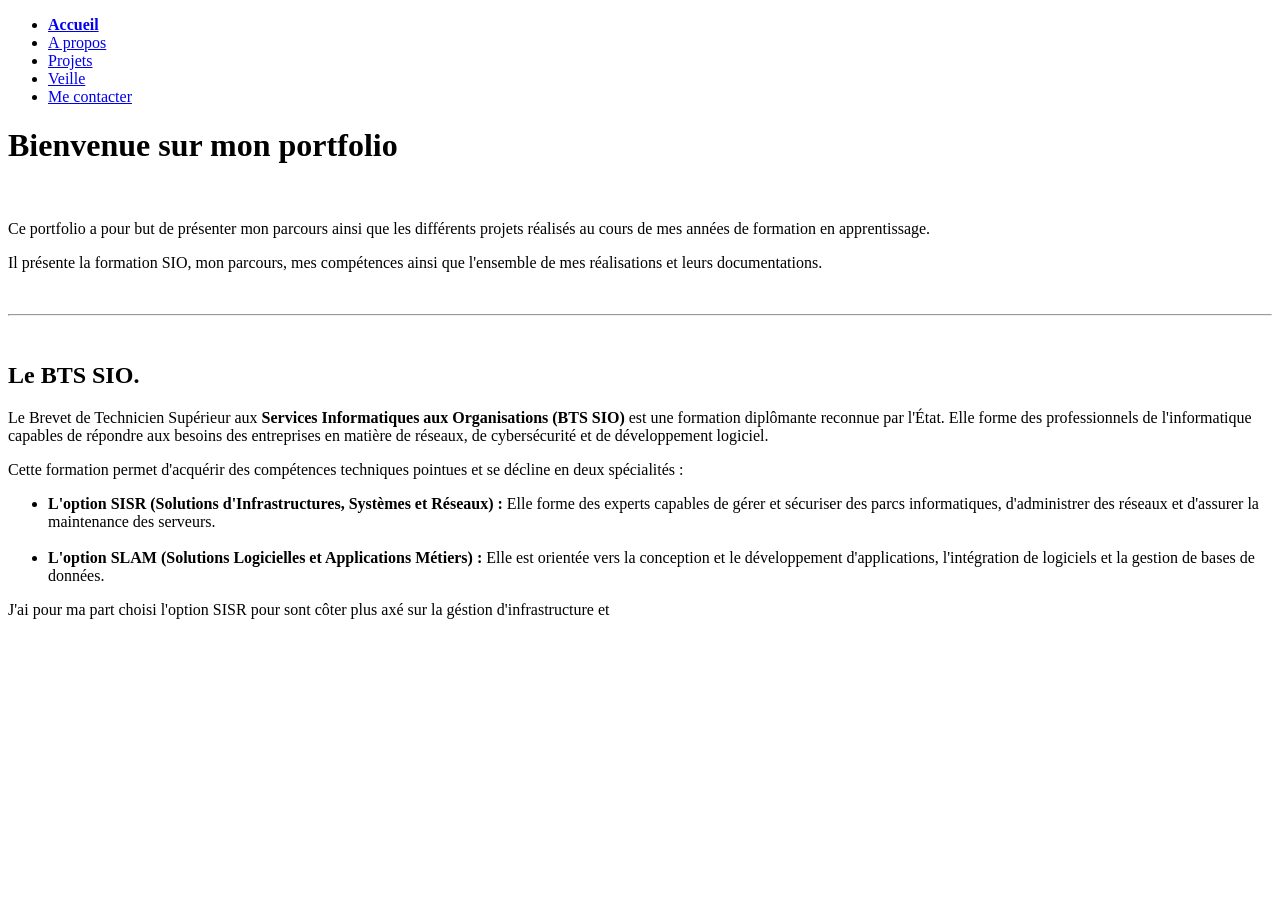
==== index.html @ 63352e20 "temp" ====
<!DOCTYPE html>
<html lang="fr">
<head>
    <meta charset="UTF-8">
    <meta name="viewport" content="width=device-width, initial-scale=1.0">
    <title>Tao Huleu | Portfolio</title>
    <link rel="stylesheet" href="asset/css/normalize.css">
    <link rel="stylesheet" href="asset/css/style.css">
</head>
<body class="page-accueil">

    <header class="main-header">
        <div class="container">
            <nav>
                <ul>
                    <li><a href="index.html"><strong>Accueil</strong></a></li>
                    <li><a href="a-propos.html">A propos</a></li>
                    <li><a href="projet.html">Projets</a></li>
                    <li><a href="veille.html">Veille</a></li>
                    <li class="contact-item"><a href="contact.html">Me contacter</a></li>
                </ul>
            </nav>
        </div>
    </header>

    <main class="container">
        <h1>Bienvenue sur mon portfolio</h1>
        <br>
        <p class="text1">Ce portfolio a pour but de présenter mon parcours ainsi que les différents projets réalisés au cours de mes années de formation en apprentissage.</p>
        <p class="text1">Il présente la formation SIO, mon parcours, mes compétences ainsi que l'ensemble de mes réalisations et leurs documentations.</p>
        
        <br>
        <hr>
        <br>

        <h2>Le BTS SIO.</h2>
        <p>Le Brevet de Technicien Supérieur aux <strong>Services Informatiques aux Organisations (BTS SIO)</strong> est une formation diplômante reconnue par l'État. Elle forme des professionnels de l'informatique capables de répondre aux besoins des entreprises en matière de réseaux, de cybersécurité et de développement logiciel.</p>
        
        <p>Cette formation permet d'acquérir des compétences techniques pointues et se décline en deux spécialités :</p>
        
        <ul>
            <li><strong>L'option SISR (Solutions d'Infrastructures, Systèmes et Réseaux) :</strong> Elle forme des experts capables de gérer et sécuriser des parcs informatiques, d'administrer des réseaux et d'assurer la maintenance des serveurs.</li>
            <br>
            <li><strong>L'option SLAM (Solutions Logicielles et Applications Métiers) :</strong> Elle est orientée vers la conception et le développement d'applications, l'intégration de logiciels et la gestion de bases de données.</li>
        </ul>

        <p>J'ai pour ma part choisi l'option SISR pour sont côter plus axé sur la géstion d'infrastructure et </p>
    </main>

    <div id="footer-placeholder"></div>
    <script src="asset/js/include.js"></script>

</body>
</html>
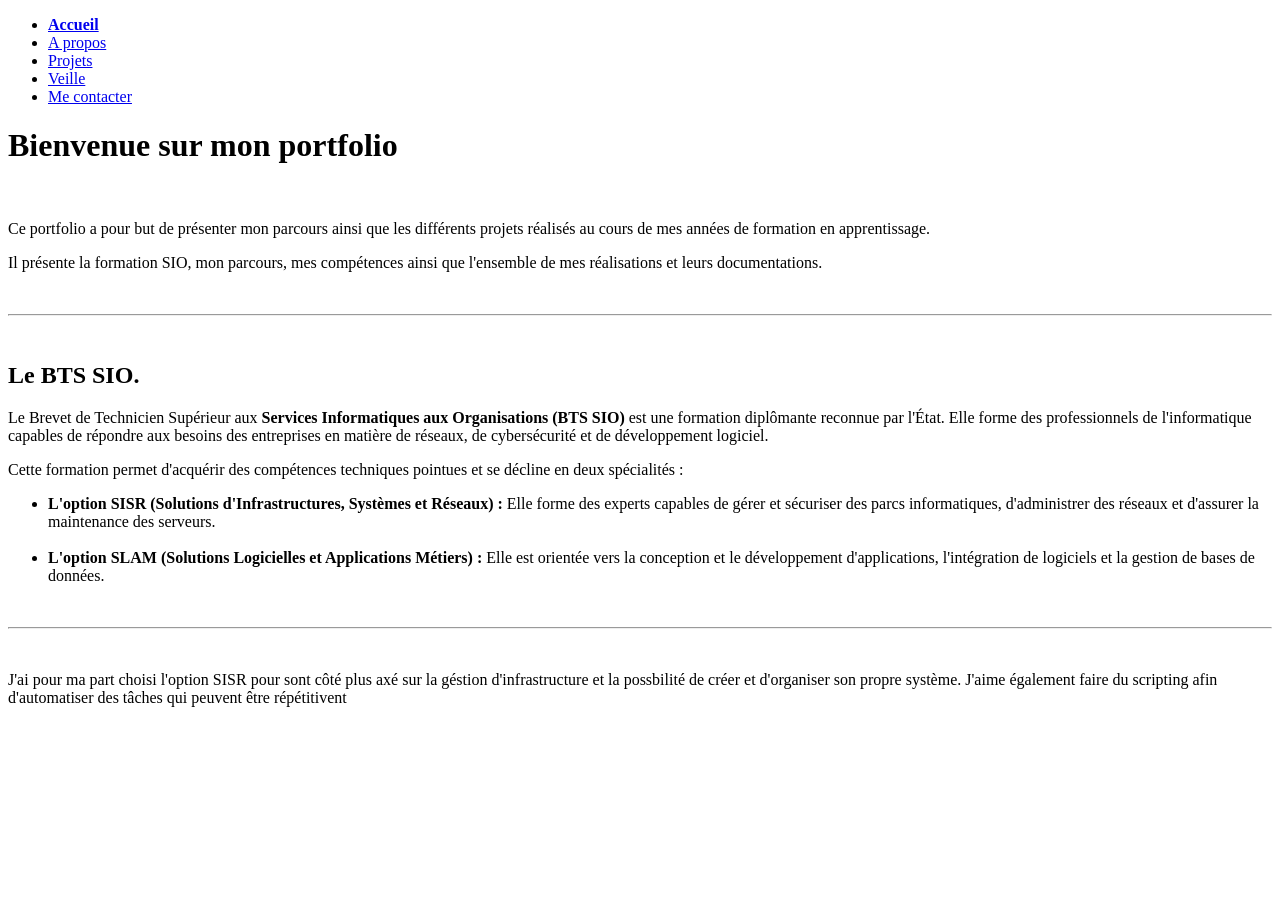
==== commit 1185319e: "update" ====
--- a/index.html
+++ b/index.html
@@ -3,7 +3,7 @@
 <head>
     <meta charset="UTF-8">
     <meta name="viewport" content="width=device-width, initial-scale=1.0">
-    <title>Tao Huleu | Portfolio</title>
+    <title>Tao Helbert | Portfolio</title>
     <link rel="stylesheet" href="asset/css/normalize.css">
     <link rel="stylesheet" href="asset/css/style.css">
 </head>
@@ -44,7 +44,11 @@
             <li><strong>L'option SLAM (Solutions Logicielles et Applications Métiers) :</strong> Elle est orientée vers la conception et le développement d'applications, l'intégration de logiciels et la gestion de bases de données.</li>
         </ul>
 
-        <p>J'ai pour ma part choisi l'option SISR pour sont côter plus axé sur la géstion d'infrastructure et </p>
+        <br>
+        <hr>
+        <br>
+
+        <p>J'ai pour ma part choisi l'option SISR pour sont côté plus axé sur la géstion d'infrastructure et la possbilité de créer et d'organiser son propre système. J'aime également faire du scripting afin d'automatiser des tâches qui peuvent être répétitivent</p>
     </main>
 
     <div id="footer-placeholder"></div>
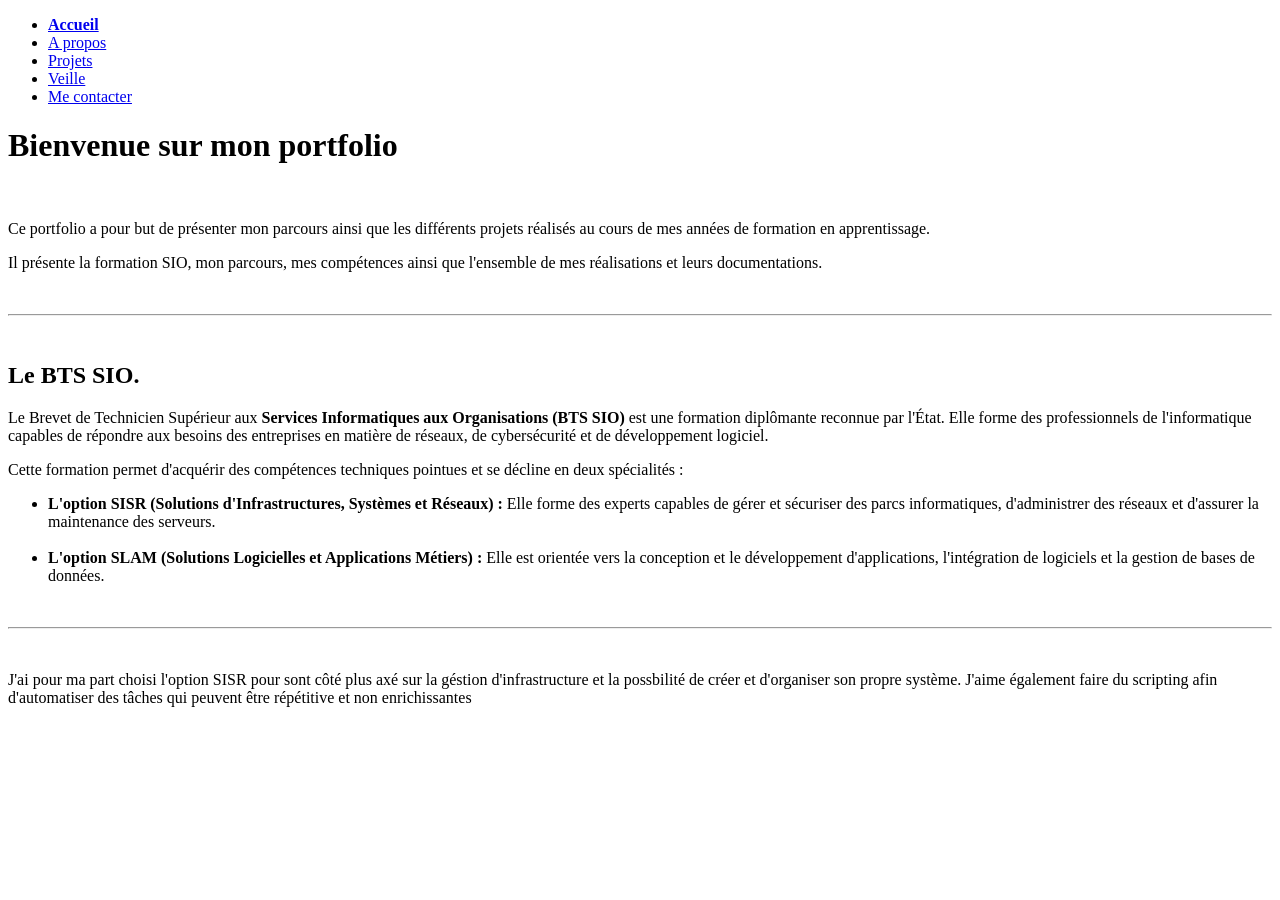
==== commit 79d9f923: "fix readme" ====
--- a/index.html
+++ b/index.html
@@ -48,7 +48,7 @@
         <hr>
         <br>
 
-        <p>J'ai pour ma part choisi l'option SISR pour sont côté plus axé sur la géstion d'infrastructure et la possbilité de créer et d'organiser son propre système. J'aime également faire du scripting afin d'automatiser des tâches qui peuvent être répétitivent</p>
+        <p>J'ai pour ma part choisi l'option SISR pour sont côté plus axé sur la géstion d'infrastructure et la possbilité de créer et d'organiser son propre système. J'aime également faire du scripting afin d'automatiser des tâches qui peuvent être répétitive et non enrichissantes</p>
     </main>
 
     <div id="footer-placeholder"></div>
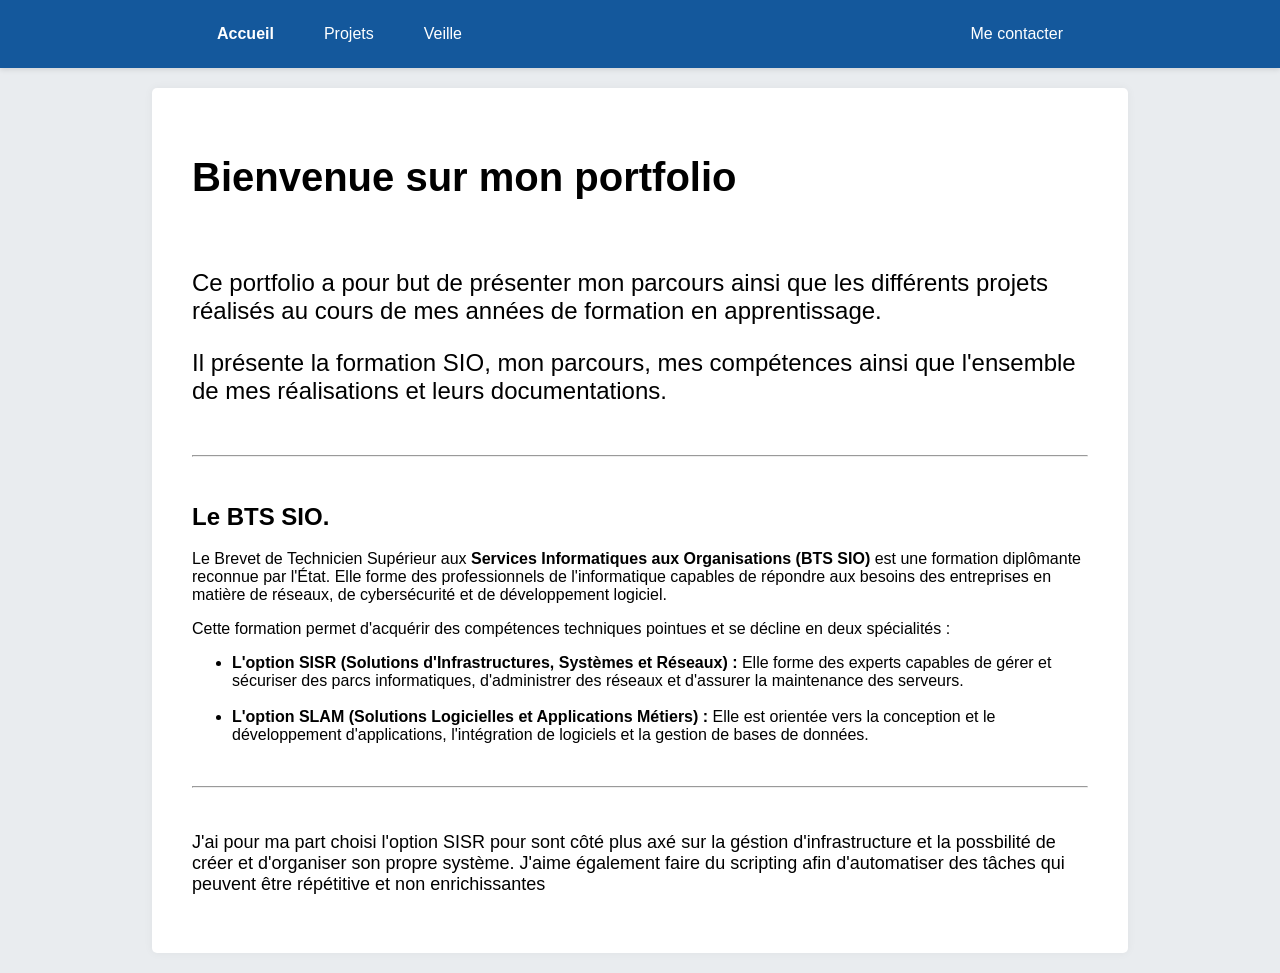
==== commit 069813e2: "Ajout doc GLPI & RustDesk" ====
--- a/index.html
+++ b/index.html
@@ -14,8 +14,8 @@
             <nav>
                 <ul>
                     <li><a href="index.html"><strong>Accueil</strong></a></li>
-                    <li><a href="a-propos.html">A propos</a></li>
-                    <li><a href="projet.html">Projets</a></li>
+<!--                    <li><a href="a-propos.html">A propos</a></li>
+-->                    <li><a href="projet.html">Projets</a></li>
                     <li><a href="veille.html">Veille</a></li>
                     <li class="contact-item"><a href="contact.html">Me contacter</a></li>
                 </ul>
@@ -48,7 +48,7 @@
         <hr>
         <br>
 
-        <p>J'ai pour ma part choisi l'option SISR pour sont côté plus axé sur la géstion d'infrastructure et la possbilité de créer et d'organiser son propre système. J'aime également faire du scripting afin d'automatiser des tâches qui peuvent être répétitive et non enrichissantes</p>
+        <p class="text2">J'ai pour ma part choisi l'option SISR pour sont côté plus axé sur la géstion d'infrastructure et la possbilité de créer et d'organiser son propre système. J'aime également faire du scripting afin d'automatiser des tâches qui peuvent être répétitive et non enrichissantes</p>
     </main>
 
     <div id="footer-placeholder"></div>
--- a/asset/css/style.css
+++ b/asset/css/style.css
@@ -0,0 +1,307 @@
+/* Styles généraux pour le corps de la page */
+
+body {
+    font-family: Arial, sans-serif;
+    margin: 0;
+}
+
+body.page-accueil {
+    background-color: #e9ecef;
+}
+body.page-a-propos {
+    background-color: #f0efc8;
+}
+body.page-projet {
+    background-color: #e8cae3;
+}
+body.page-veille {
+    background-color: #c8d7f0;
+}
+body.page-contact {
+    background-color: #cee6ba;
+}
+
+
+/* Conteneur générique qui crée les marges sur les côtés */
+.container {
+    max-width: 70%;
+    margin: 0 auto;
+    padding: 0 20px;
+}
+
+/* Ajoute un espace au-dessus du contenu principal */
+main.container {
+    margin-top: 20px;
+    margin-bottom: 20px;
+    background-color: #ffffff; /* AJOUT : Un fond blanc pour faire ressortir le contenu */
+    padding: 40px;             /* AJOUT : De l'espace à l'intérieur du bloc blanc */
+    border-radius: 5px;        /* AJOUT (Optionnel) : Des bords arrondis pour un style plus moderne */
+    box-shadow: 0 0 10px rgba(0,0,0,0.05); /* AJOUT (Optionnel) : Une ombre très subtile */
+}
+
+/* Style H1 */
+h1 {
+    font-size: 40px;
+}
+
+/* Pour le style du text */
+p.text1 {
+    font-family: 'Gill Sans', 'Gill Sans MT', Calibri, 'Trebuchet MS', sans-serif;
+    font-size: 24px;
+}
+p.text2 {
+    font-family: 'Gill Sans', 'Gill Sans MT', Calibri, 'Trebuchet MS', sans-serif;
+    font-size: 18px;
+}
+
+/* Style de l'en-tête (la barre bleue reste sur toute la largeur) */
+.main-header {
+    background-color: #14589c;
+    padding: 10px 0;
+    box-shadow: 0 2px 5px rgba(0,0,0,0.1);
+}
+
+/* Style de la liste du menu */
+.main-header nav ul {
+    list-style: none;
+    margin: 0;
+    padding: 0;
+    display: flex;
+    justify-content: flex-start; /* Garde le groupe de gauche aligné à gauche */
+}
+
+/* NOUVELLE RÈGLE */
+/* Pousse cet élément spécifique vers la droite */
+.contact-item {
+    margin-left: auto;
+}
+
+/* Style des liens du menu */
+.main-header nav a {
+    color: white;
+    text-decoration: none;
+    font-size: 16px;
+    padding: 15px 25px;
+    display: block;
+    transition: background-color 0.3s;
+}
+
+/* Effet au survol de la souris sur les liens du menu */
+.main-header nav a:hover {
+    background-color: #34495e;
+    border-radius: 5px;
+}
+
+/* FOMRULAIRE */
+form {
+    max-width: 400px;
+    margin: auto;
+    padding: 20px;
+    border: 1px solid #ccc;
+    border-radius: 5px;
+}
+
+input, textarea {
+    width: 100%;
+    padding: 10px;
+    margin: 10px 0;
+    border: 1px solid #ccc;
+    border-radius: 4px;
+}
+
+input[type="submit"] {
+    background-color: #4CAF50;
+    color: white;
+    border: none;
+    cursor: pointer;
+}
+
+input[type="submit"]:hover {
+    background-color: #45a049;
+}
+/* #################################### */
+
+
+/* ==========================================================================
+   STYLES POUR LA LISTE DES PROJETS
+   ========================================================================== */
+
+.liste-projets {
+    list-style: none; /* Retire les puces par défaut */
+    padding: 0;       /* Retire l'espace à gauche de la liste */
+}
+
+.liste-projets li {
+    background-color: #f8f9fa;  /* Un fond légèrement gris pour chaque projet */
+    border-left: 5px solid #14589c; /* Une bordure colorée qui rappelle le header */
+    padding: 10px 20px;         /* De l'espace à l'intérieur de chaque bloc */
+    margin-bottom: 20px;        /* De l'espace entre les blocs de projet */
+    border-radius: 5px;         /* Des coins arrondis */
+}
+
+.liste-projets h3 {
+    margin-top: 0; /* Retire la marge en haut du titre de chaque projet */
+    color: #14589c; /* Couleur du titre qui rappelle le header */
+}
+
+.liste-projets li p {
+    margin-top: 5px;    /* Réduit l'espace AU-DESSUS du paragraphe */
+    margin-bottom: 5px; /* Réduit l'espace EN DESSOUS du paragraphe */
+}
+
+/* ==========================================================================
+   CARROUSEL DE PROJETS
+   ========================================================================== */
+
+/* Conteneur principal qui sert de repère pour les boutons */
+.carousel-container {
+    position: relative;
+    display: flex;
+    align-items: center;
+    /* Espace sur les côtés pour que les boutons ne sortent pas de la page */
+    margin: 0 30px; 
+}
+
+/* Conteneur des cartes avec scroll horizontal */
+.tt {
+    display: flex;
+    gap: 20px;
+    overflow-x: auto;
+    padding: 20px 0;
+    scroll-snap-type: x mandatory;
+    width: 100%;
+
+    /* --- ON MASQUE LA SCROLLBAR --- */
+    scrollbar-width: none; /* Pour Firefox */
+    -ms-overflow-style: none;  /* Pour Internet Explorer & Edge */
+}
+/* Pour Chrome, Safari et Opera */
+.tt::-webkit-scrollbar {
+    display: none;
+}
+
+/* --- STYLE DES CARTES (inchangé) --- */
+.card {
+    min-width: 200px;
+    background-color: #fff;
+    border: 1px solid #ddd;
+    border-radius: 8px;
+    padding: 15px;
+    box-shadow: 0 4px 6px rgba(0, 0, 0, 0.1);
+    scroll-snap-align: start;
+    transition: transform 0.3s ease, box-shadow 0.3s ease;
+    flex-shrink: 0;
+}
+.card:hover {
+    transform: scale(1.05);
+    box-shadow: 0 6px 12px rgba(0, 0, 0, 0.2);
+}
+
+/* IMAGE DANS LA CARTE (inchangé) */
+.card .img {
+    width: 150px;           /* Largeur fixe de 150px */
+    height: 150px;          /* Hauteur fixe pour créer un conteneur carré */
+    object-fit: contain;      /* C'est la propriété magique ! */
+    border-radius: 5px;
+    margin: 0 auto 10px;    /* Centre l'image horizontalement et ajoute une marge en bas */
+    display: block;         /* Nécessaire pour que le centrage avec margin fonctionne */
+}
+
+/* BOUTON DANS LA CARTE (inchangé, mais peut-être à adapter à votre charte) */
+.card .btn {
+    display: inline-block;
+    margin-top: 10px;
+    padding: 8px 16px;
+    background-color: #14589c; /* Adapté à la couleur de votre header */
+    color: white;
+    text-align: center;
+    border-radius: 4px;
+    cursor: pointer;
+    text-decoration: none;
+    transition: background-color 0.3s, transform 0.2s;
+}
+.card .btn:hover {
+    background-color: #34495e; /* Couleur de survol de votre menu */
+    transform: translateY(-2px);
+}
+
+
+/* --- NOUVEAUX STYLES POUR LES BOUTONS DE NAVIGATION --- */
+.carousel-button {
+    position: absolute;
+    top: 50%;
+    transform: translateY(-50%);
+    z-index: 10;
+    
+    background-color: rgba(20, 88, 156, 0.8);
+    color: white;
+    border: none;
+    border-radius: 50%; /* Boutons ronds */
+    width: 40px;
+    height: 40px;
+    cursor: pointer;
+    display: flex;
+    justify-content: center;
+    align-items: center;
+    transition: background-color 0.3s;
+    font-size: 16px;
+}
+
+.carousel-button:hover {
+    background-color: #14589c; /* Couleur pleine au survol */
+}
+
+/* Positionnement spécifique */
+.carousel-button.prev {
+    left: -25px; /* Ajustez cette valeur si besoin */
+}
+
+.carousel-button.next {
+    right: -25px; /* Ajustez cette valeur si besoin */
+}
+
+
+/* ==========================================================================
+   FOOTER STYLES
+   ========================================================================== */
+
+/* Style principal du footer */
+.main-footer {
+    background-color: #2c3e50; /* Une couleur sombre mais moins dure que le noir */
+    color: #ecf0f1; /* Un gris très clair pour le texte */
+    padding: 20px 0; /* Espace vertical pour aérer le contenu */
+    margin-top: 40px; /* Espace entre le contenu principal et le footer */
+    border-top: 3px solid #14589c; /* Rappel de la couleur bleue du header */
+}
+
+/* Conteneur pour le contenu du footer */
+.main-footer .footer-content {
+    display: flex; /* Utilise Flexbox pour aligner les éléments */
+    justify-content: space-between; /* Espace les éléments uniformément */
+    align-items: center; /* Centre les éléments verticalement */
+    flex-wrap: wrap; /* Permet aux éléments de passer à la ligne sur petits écrans */
+    text-align: center; /* Centre le texte pour les petits écrans */
+}
+
+/* Style des paragraphes dans le footer */
+.main-footer p {
+    margin: 5px 15px; /* Petites marges pour l'espacement */
+}
+
+/* Style des liens dans le footer */
+.main-footer a {
+    color: #ffffff; /* Liens en blanc pour contraster */
+    text-decoration: none; /* Pas de soulignement par défaut */
+    transition: color 0.3s; /* Effet de transition doux pour le survol */
+}
+
+/* Effet au survol des liens */
+.main-footer a:hover {
+    color: #3498db; /* Change la couleur au survol */
+}
+
+/* Conteneur pour les liens des réseaux sociaux */
+.social-links a {
+    margin: 0 10px; /* Espace horizontal entre chaque lien social */
+    font-weight: bold; /* Met les liens en gras */
+}
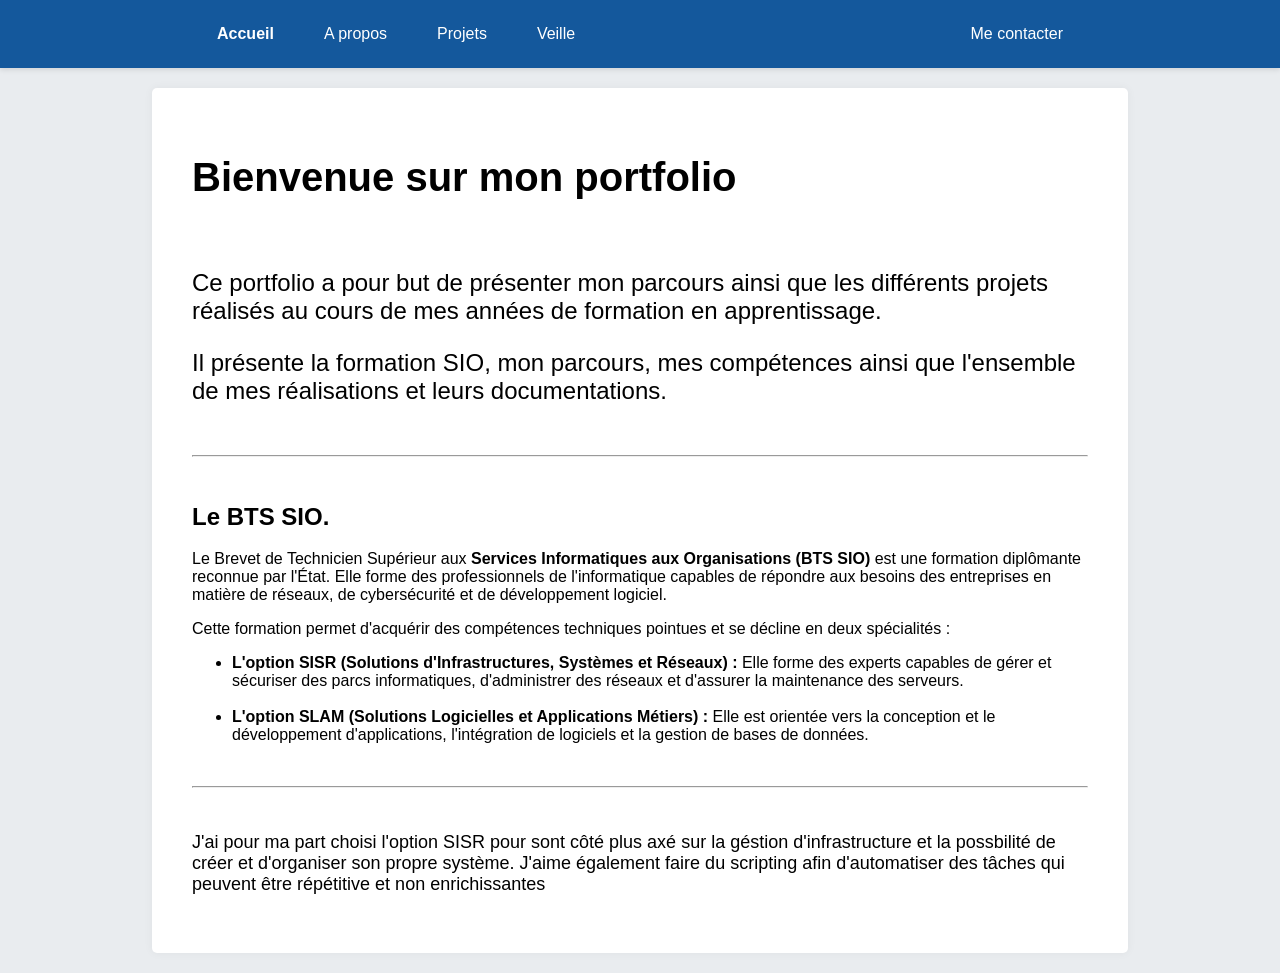
==== commit 471cf7c1: "Fix footer + reintegration page a propos + Formulaire de contact operationel" ====
--- a/index.html
+++ b/index.html
@@ -14,8 +14,8 @@
             <nav>
                 <ul>
                     <li><a href="index.html"><strong>Accueil</strong></a></li>
-<!--                    <li><a href="a-propos.html">A propos</a></li>
--->                    <li><a href="projet.html">Projets</a></li>
+                    <li><a href="a-propos.html">A propos</a></li>
+                    <li><a href="projet.html">Projets</a></li>
                     <li><a href="veille.html">Veille</a></li>
                     <li class="contact-item"><a href="contact.html">Me contacter</a></li>
                 </ul>
--- a/asset/css/style.css
+++ b/asset/css/style.css
@@ -3,6 +3,9 @@
 body {
     font-family: Arial, sans-serif;
     margin: 0;
+    display: flex;
+    flex-direction: column;
+    min-height: 100vh;
 }
 
 body.page-accueil {
@@ -31,12 +34,13 @@
 
 /* Ajoute un espace au-dessus du contenu principal */
 main.container {
+    flex-grow: 1;              /* NOUVEAU : Permet au bloc de s'étirer */
     margin-top: 20px;
     margin-bottom: 20px;
-    background-color: #ffffff; /* AJOUT : Un fond blanc pour faire ressortir le contenu */
-    padding: 40px;             /* AJOUT : De l'espace à l'intérieur du bloc blanc */
-    border-radius: 5px;        /* AJOUT (Optionnel) : Des bords arrondis pour un style plus moderne */
-    box-shadow: 0 0 10px rgba(0,0,0,0.05); /* AJOUT (Optionnel) : Une ombre très subtile */
+    background-color: #ffffff;
+    padding: 40px;             
+    border-radius: 5px;        
+    box-shadow: 0 0 10px rgba(0,0,0,0.05); 
 }
 
 /* Style H1 */
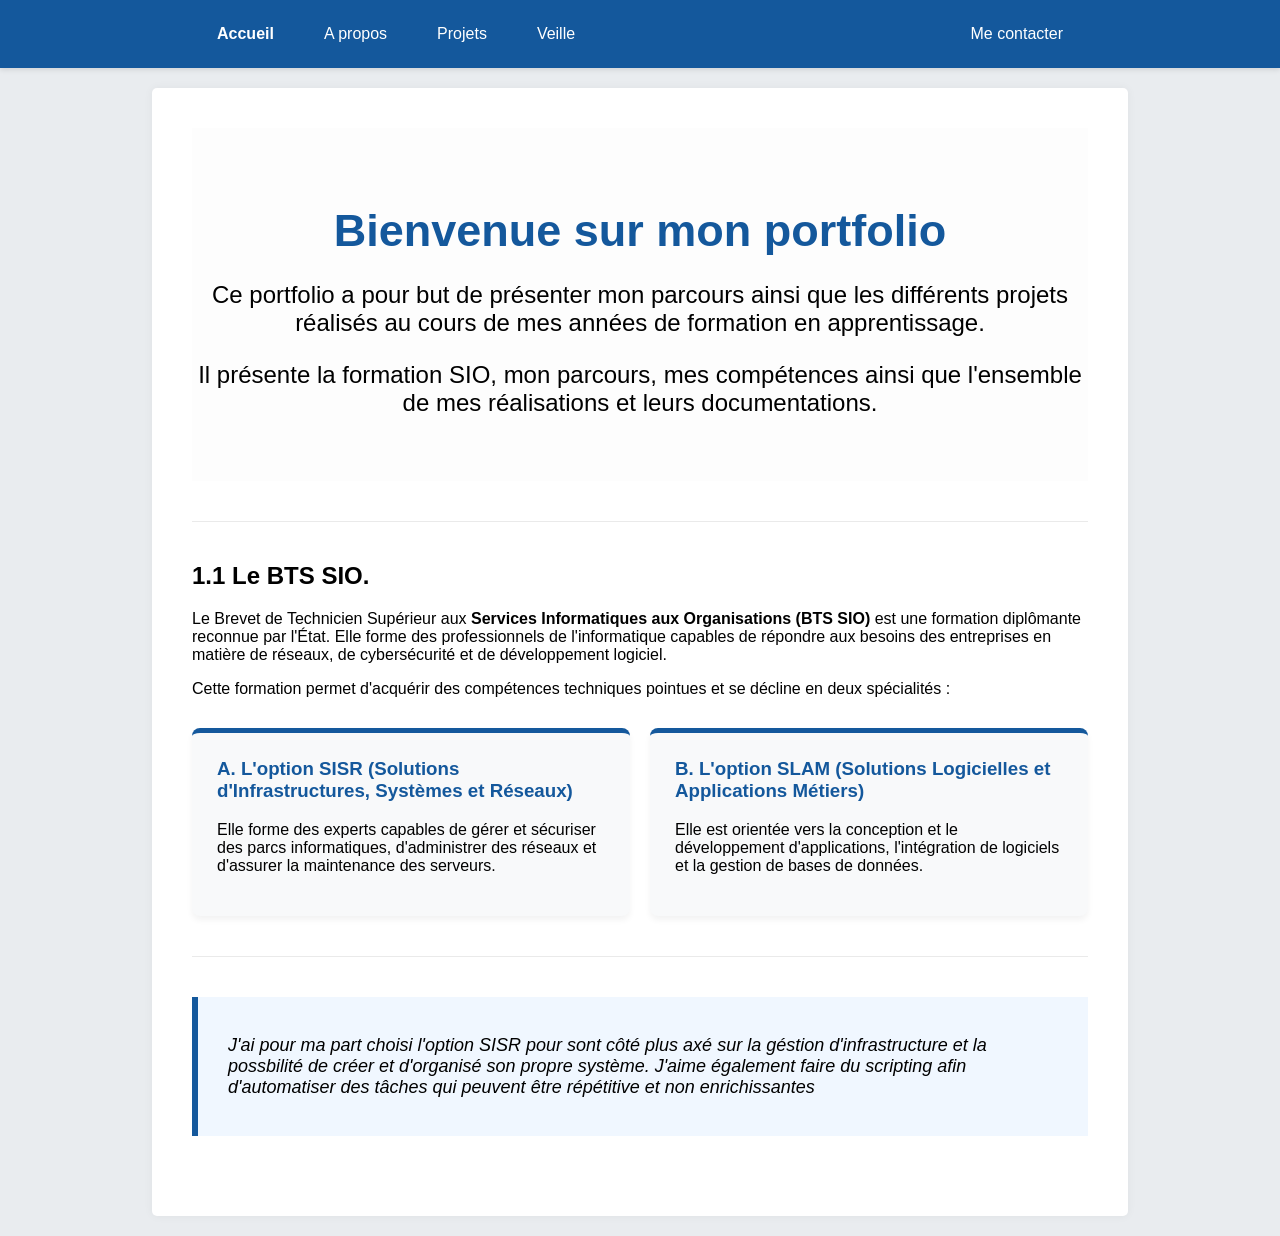
==== commit a584dc0b: "Fix accueil" ====
--- a/index.html
+++ b/index.html
@@ -23,33 +23,40 @@
         </div>
     </header>
 
-    <main class="container">
+<main class="container">
+    <section class="hero-intro">
         <h1>Bienvenue sur mon portfolio</h1>
-        <br>
         <p class="text1">Ce portfolio a pour but de présenter mon parcours ainsi que les différents projets réalisés au cours de mes années de formation en apprentissage.</p>
         <p class="text1">Il présente la formation SIO, mon parcours, mes compétences ainsi que l'ensemble de mes réalisations et leurs documentations.</p>
-        
-        <br>
-        <hr>
-        <br>
+    </section>
 
-        <h2>Le BTS SIO.</h2>
+    <hr>
+
+    <section class="bts-section">
+        <h2>1.1 Le BTS SIO.</h2>
         <p>Le Brevet de Technicien Supérieur aux <strong>Services Informatiques aux Organisations (BTS SIO)</strong> est une formation diplômante reconnue par l'État. Elle forme des professionnels de l'informatique capables de répondre aux besoins des entreprises en matière de réseaux, de cybersécurité et de développement logiciel.</p>
         
         <p>Cette formation permet d'acquérir des compétences techniques pointues et se décline en deux spécialités :</p>
         
-        <ul>
-            <li><strong>L'option SISR (Solutions d'Infrastructures, Systèmes et Réseaux) :</strong> Elle forme des experts capables de gérer et sécuriser des parcs informatiques, d'administrer des réseaux et d'assurer la maintenance des serveurs.</li>
-            <br>
-            <li><strong>L'option SLAM (Solutions Logicielles et Applications Métiers) :</strong> Elle est orientée vers la conception et le développement d'applications, l'intégration de logiciels et la gestion de bases de données.</li>
-        </ul>
+        <div class="options-container">
+            <div class="option-box">
+                <h3>A. L'option SISR (Solutions d'Infrastructures, Systèmes et Réseaux)</h3>
+                <p>Elle forme des experts capables de gérer et sécuriser des parcs informatiques, d'administrer des réseaux et d'assurer la maintenance des serveurs.</p>
+            </div>
+            
+            <div class="option-box">
+                <h3>B. L'option SLAM (Solutions Logicielles et Applications Métiers)</h3>
+                <p>Elle est orientée vers la conception et le développement d'applications, l'intégration de logiciels et la gestion de bases de données.</p>
+            </div>
+        </div>
+    </section>
 
-        <br>
-        <hr>
-        <br>
+    <hr>
 
-        <p class="text2">J'ai pour ma part choisi l'option SISR pour sont côté plus axé sur la géstion d'infrastructure et la possbilité de créer et d'organiser son propre système. J'aime également faire du scripting afin d'automatiser des tâches qui peuvent être répétitive et non enrichissantes</p>
-    </main>
+    <section class="specialisation-box">
+        <p class="text2">J'ai pour ma part choisi l'option SISR pour sont côté plus axé sur la géstion d'infrastructure et la possbilité de créer et d'organisé son propre système. J'aime également faire du scripting afin d'automatiser des tâches qui peuvent être répétitive et non enrichissantes</p>
+    </section>
+</main>
 
     <div id="footer-placeholder"></div>
     <script src="asset/js/include.js"></script>
--- a/asset/css/style.css
+++ b/asset/css/style.css
@@ -21,9 +21,11 @@
     background-color: #c8d7f0;
 }
 body.page-contact {
-    background-color: #cee6ba;
-}
-
+    background-color: #cee6ba4c;
+}
+body.page-legales {
+    background-color: #ff620028;
+}
 
 /* Conteneur générique qui crée les marges sur les côtés */
 .container {
@@ -98,19 +100,28 @@
 
 /* FOMRULAIRE */
 form {
-    max-width: 400px;
-    margin: auto;
-    padding: 20px;
+    max-width: 325px; /* Un peu plus large pour que le texte respire */
+    margin: 0 auto;   /* Force le centrage horizontal au milieu de la page */
+    padding: 30px;
     border: 1px solid #ccc;
-    border-radius: 5px;
+    border-radius: 8px;
+    background-color: #fcfcfc; /* Un fond très légèrement gris pour le détacher du blanc */
+}
+
+/* Centre le texte uniquement sur la page de contact */
+.page-contact main.container h1,
+.page-contact main.container p {
+    text-align: center;
 }
 
 input, textarea {
     width: 100%;
-    padding: 10px;
-    margin: 10px 0;
+    padding: 12px;
+    margin: 8px 0 20px 0; /* Plus d'espace sous chaque champ pour aérer */
     border: 1px solid #ccc;
     border-radius: 4px;
+    box-sizing: border-box; /* CRUCIAL : empêche les champs de déborder sur la droite */
+    font-family: inherit;   /* Utilise la même police que le reste du site */
 }
 
 input[type="submit"] {
@@ -308,4 +319,365 @@
 .social-links a {
     margin: 0 10px; /* Espace horizontal entre chaque lien social */
     font-weight: bold; /* Met les liens en gras */
+}
+
+/* Pour le formulaire */
+.success-msg {
+    /* Positionnement flottant en bas au centre */
+    position: fixed;
+    bottom: 30px;
+    left: 50%;
+    transform: translateX(-50%);
+    z-index: 1000; /* S'assure que le message passe par-dessus le reste */
+
+    /* Style visuel */
+    background-color: #4CAF50;
+    color: white;
+    padding: 15px 30px;
+    border-radius: 5px;
+    text-align: center;
+    font-weight: bold;
+    box-shadow: 0 4px 15px rgba(0,0,0,0.2); /* Ombre un peu plus prononcée */
+}
+
+/* ==========================================================================
+   PAGE À PROPOS - CV
+   ========================================================================== */
+
+main.container hr {
+    border: none;
+    height: 1px;               /* Une ligne très fine */
+    width: 100%;               /* Qui prend toute la largeur disponible */
+    background-color: #eaeaea; /* Un gris très clair et discret */
+    margin: 40px 0;            /* Garde un bel espace pour aérer */
+}
+
+
+.cv-container {
+    text-align: left; /* Centre le bouton */
+    margin-top: 30px;
+}
+
+.btn-download {
+    display: inline-block;
+    padding: 12px 24px;
+    background-color: #14589c; /* Ton bleu principal */
+    color: white;
+    text-decoration: none;
+    font-weight: bold;
+    border-radius: 5px;
+    margin-bottom: 25px;
+    transition: background-color 0.3s, transform 0.2s;
+    box-shadow: 0 4px 6px rgba(0, 0, 0, 0.1);
+}
+
+.btn-download:hover {
+    background-color: #34495e;
+    transform: translateY(-2px);
+}
+
+.pdf-viewer iframe {
+    border: 1px solid #ccc;
+    border-radius: 8px;
+    box-shadow: 0 4px 15px rgba(0,0,0,0.1);
+    background-color: #f8f9fa; /* Fond gris clair pendant le chargement */
+}
+
+/* ==========================================================================
+   STYLE POUR LA CASE RGPD
+   ========================================================================== */
+.checkbox-rgpd {
+    display: flex;
+    align-items: flex-start;
+    margin-bottom: 20px;
+}
+
+/* Annulation stricte des règles globales (width 100%, padding, etc.) */
+.checkbox-rgpd input[type="checkbox"] {
+    width: 16px !important;
+    height: 16px !important;
+    padding: 0 !important;
+    margin: 2px 10px 0 0 !important; /* Marge à droite pour décoller le texte */
+    flex-shrink: 0; /* Interdit à la case de se déformer ou d'étirer le parent */
+    cursor: pointer;
+}
+
+.checkbox-rgpd label {
+    font-size: 14px;
+    line-height: 1.5;
+    margin: 0;
+}
+
+.checkbox-rgpd a {
+    color: #14589c; /* Ton bleu principal */
+    text-decoration: underline;
+}
+
+/* Annule le texte en gras pour les liens spécifiques du footer */
+.social-links a.fw-normal {
+    font-weight: normal;
+}
+
+/* ==========================================================================
+   STYLES SPÉCIFIQUES POUR LA PAGE VEILLE
+   ========================================================================== */
+
+/* Titre principal de la page */
+.page-veille main.container h1 {
+    color: #14589c; /* Rappel de la couleur de ton header */
+    text-align: center;
+    margin-bottom: 30px;
+}
+
+/* Introduction text1 centré pour faire propre */
+.page-veille main.container p.text1 {
+    text-align: center;
+    margin-bottom: 40px;
+    color: #333;
+}
+
+/* Styles des titres H2 (1.1, 1.2, 1.3) */
+.page-veille main.container h2 {
+    color: #2c3e50; /* Gris très foncé */
+    font-size: 32px;
+    border-bottom: 3px solid #14589c; /* Ligne de soulignement épaisse */
+    padding-bottom: 10px;
+    margin-top: 50px;
+    margin-bottom: 25px;
+}
+
+/* Styles des sous-titres H3 (A, B) */
+.page-veille main.container h3 {
+    color: #14589c;
+    font-size: 24px;
+    margin-top: 35px;
+    margin-bottom: 20px;
+    display: flex;
+    align-items: center;
+}
+
+/* Petite flèche décorative pour les sous-titres H3 */
+.page-veille main.container h3::before {
+    content: "➢";
+    margin-right: 12px;
+    font-size: 22px;
+    color: #3498db; /* Bleu plus clair */
+}
+
+/* Transformer les listes en blocs design (style cartes) */
+.page-veille main.container ul.text2 {
+    list-style: none; /* On supprime les gros points noirs par défaut */
+    padding-left: 0;
+}
+
+.page-veille main.container ul.text2 li {
+    background-color: #f8f9fa; /* Fond gris très clair */
+    border-left: 5px solid #3498db; /* Bordure gauche colorée */
+    margin-bottom: 15px;
+    padding: 15px 20px;
+    border-radius: 0 8px 8px 0; /* Arrondis à droite seulement */
+    box-shadow: 0 2px 5px rgba(0,0,0,0.05); /* Ombre légère */
+    transition: transform 0.2s ease, box-shadow 0.2s ease;
+}
+
+/* Effet au survol des éléments de la liste */
+.page-veille main.container ul.text2 li:hover {
+    transform: translateX(8px); /* Décalage léger vers la droite */
+    box-shadow: 0 4px 10px rgba(0,0,0,0.1); /* Ombre plus forte */
+    background-color: #ffffff; /* Passe au blanc pur */
+}
+
+/* Met les mots clés (en gras) bien en évidence avec ta couleur principale */
+.page-veille main.container ul.text2 li strong {
+    color: #14589c;
+}
+
+/* Style spécifique pour les liens dans la partie "Mes sources" */
+.page-veille main.container ul.text2 a {
+    color: #14589c;
+    text-decoration: none;
+    transition: color 0.3s;
+}
+
+.page-veille main.container ul.text2 a:hover {
+    color: #e67e22; /* Passe à un orange/doré au survol pour bien voir qu'on peut cliquer */
+    text-decoration: underline;
+}
+
+/* Ligne de séparation élégante */
+.page-veille main.container hr {
+    border: none;
+    height: 2px;
+    /* Un beau dégradé qui disparaît sur les bords */
+    background: linear-gradient(to right, transparent, #14589c, transparent); 
+    margin: 60px 0;
+}
+
+/* ==========================================================================
+   CARROUSEL DYNAMIQUE (SECTION 1.4) - VERSION COMPACTE
+   ========================================================================== */
+
+/* Centrer le texte d'intro */
+.text-center { text-align: center; margin-bottom: 25px; }
+
+/* Conteneur principal qui positionne les boutons */
+.carousel-container {
+    position: relative;
+    max-width: 900px;
+    margin: 0 auto 40px auto; /* Marge inférieure réduite */
+    padding: 0 45px; /* Espace optimisé pour les boutons */
+}
+
+/* Zone d'affichage masquant ce qui dépasse */
+.carousel-viewport {
+    overflow: hidden;
+    border-radius: 8px; /* Arrondis plus légers pour un look pro */
+    box-shadow: 0 5px 15px rgba(0,0,0,0.08); /* Ombre plus douce */
+    background-color: #fff;
+    width: 100%;
+}
+
+/* Le ruban qui contient toutes les slides côte à côte */
+.carousel-wrapper {
+    display: flex;
+    width: 100%;
+    transition: transform 0.5s ease-in-out;
+    align-items: flex-start; /* NOUVEAU : Empêche les cartes de s'étirer verticalement */
+}
+
+/* Style de chaque Diapositive - VERSION SERRÉE */
+.carousel-slide.resource-card {
+    flex: 0 0 100%;
+    min-width: 100%;
+    border: none;
+    border-radius: 0;
+    margin: 0;
+    /* --- CORRECTION MAJEURE : Padding réduit --- */
+    padding: 25px 30px; 
+    box-sizing: border-box;
+    display: flex;
+    flex-direction: column;
+    /* --- CORRECTION MAJEURE : Alignement haut --- */
+    justify-content: flex-start; 
+    align-items: flex-start;
+    /* --- CORRECTION MAJEURE : Plus de hauteur minimale forcée --- */
+    height: auto; 
+}
+
+/* Ajustement des badges dans le carrousel */
+.carousel-slide .badge {
+    top: 20px;
+    right: 30px;
+    font-size: 11px; /* Badge légèrement plus discret */
+    padding: 4px 10px;
+}
+
+/* --- Boutons de Navigation (Plus discrets) --- */
+.carousel-nav-btn {
+    position: absolute;
+    top: 50%;
+    transform: translateY(-50%);
+    background-color: rgba(20, 88, 156, 0.7);
+    color: white;
+    border: none;
+    font-size: 20px;
+    padding: 12px 14px; /* Boutons plus petits */
+    cursor: pointer;
+    z-index: 10;
+    border-radius: 50%;
+    box-shadow: 0 2px 4px rgba(0,0,0,0.1);
+    transition: background-color 0.3s, transform 0.2s;
+}
+
+.carousel-nav-btn:hover {
+    background-color: rgba(20, 88, 156, 1);
+    transform: translateY(-50%) scale(1.05);
+}
+
+.carousel-nav-btn.prev { left: 0; }
+.carousel-nav-btn.next { right: 0; }
+
+/* --- Points de Pagination (Dots) - VERSION RAPPROCHÉE --- */
+.carousel-dots-container {
+    display: flex;
+    justify-content: center;
+    align-items: center;
+    gap: 8px; /* Espace entre les points réduit */
+    /* --- CORRECTION MAJEURE : Marge supérieure très réduite --- */
+    margin-top: 10px; 
+    width: 100%;
+}
+
+.carousel-dot {
+    height: 10px; /* Points légèrement plus petits */
+    width: 10px;
+    background-color: #ccc;
+    border-radius: 50%;
+    cursor: pointer;
+    transition: background-color 0.3s, transform 0.3s;
+}
+
+.carousel-dot:hover { background-color: #999; }
+
+.carousel-dot.active {
+    background-color: #14589c;
+    transform: scale(1.2);
+}
+
+/* --- Responsive --- */
+@media (max-width: 768px) {
+    .carousel-container { padding: 0 5px; } /* Espace minimal mobile */
+    .carousel-slide.resource-card { padding: 20px 15px; }
+    .carousel-nav-btn { padding: 8px 10px; font-size: 16px; top: 40%; } /* Boutons encore plus petits sur mobile */
+    .carousel-slide h4 { font-size: 16px; margin-top: 30px; } /* Marge h4 pour pas coller au badge */
+}
+
+/* --- Mise en forme de l'introduction --- */
+.hero-intro {
+    text-align: center;
+    padding: 40px 0;
+    background-color: #fdfdfd;
+}
+
+.hero-intro h1 {
+    color: #14589c; /* Ton bleu principal */
+    margin-bottom: 20px;
+    font-size: 45px;
+}
+
+/* --- Grille pour les deux options (SISR/SLAM) --- */
+.options-container {
+    display: flex;
+    gap: 20px;
+    margin: 30px 0;
+}
+
+.option-box {
+    flex: 1;
+    background: #f8f9fa;
+    padding: 25px;
+    border-radius: 8px;
+    border-top: 5px solid #14589c;
+    box-shadow: 0 4px 6px rgba(0,0,0,0.05);
+}
+
+.option-box h3 {
+    margin-top: 0;
+    color: #14589c;
+}
+
+/* --- Encadré pour ton choix personnel --- */
+.specialisation-box {
+    background-color: #f0f7ff; /* Bleu très clair pour faire ressortir ton choix */
+    border-left: 6px solid #14589c;
+    padding: 20px 30px;
+    margin: 40px 0;
+    font-style: italic;
+}
+
+/* --- Responsive pour mobile --- */
+@media (max-width: 768px) {
+    .options-container {
+        flex-direction: column;
+    }
 }
